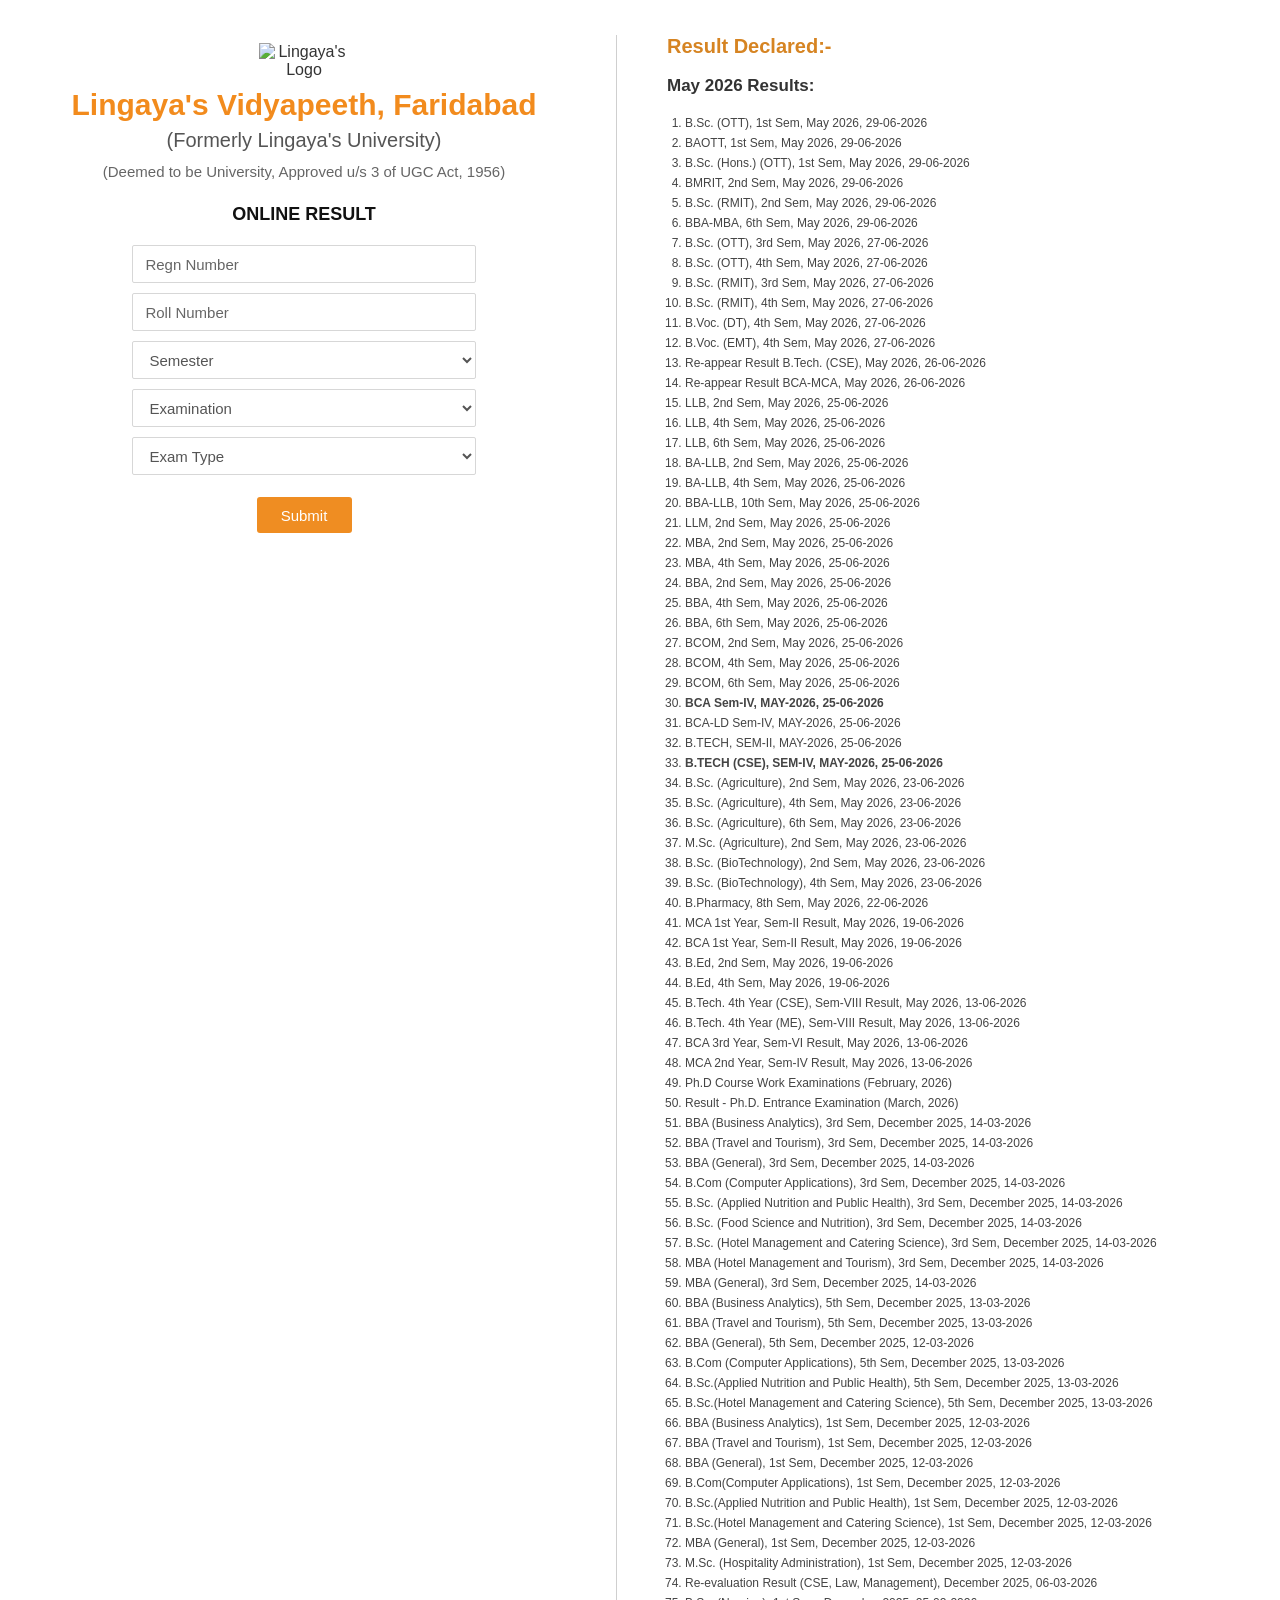
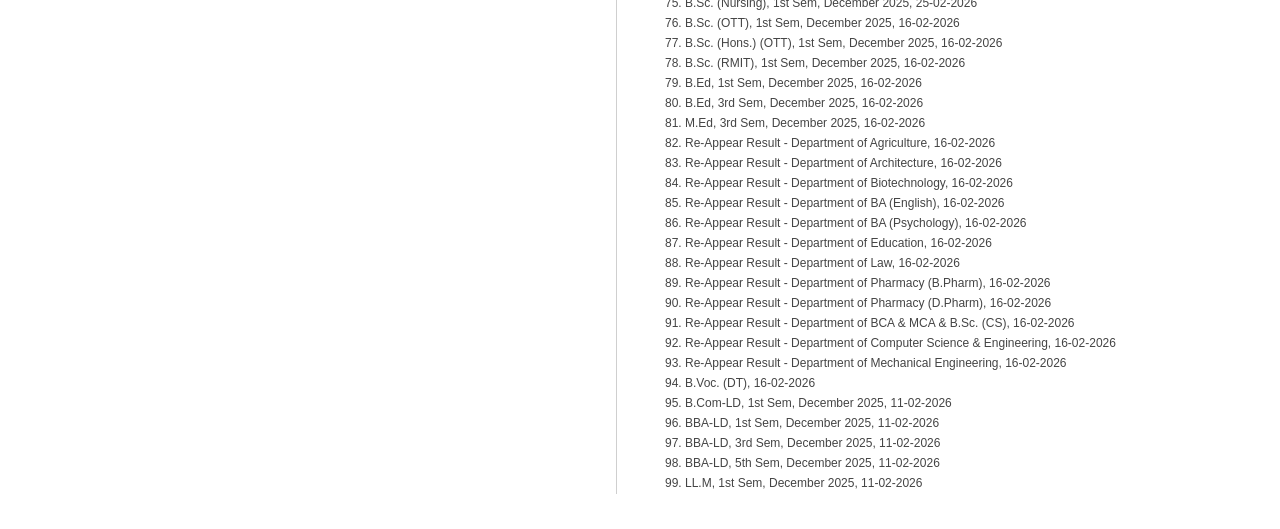
==== index.html @ 2012d6ee "Add files via upload" ====
<!DOCTYPE html>
<html lang="en">

<head>

    <meta charset="UTF-8">

    <meta name="viewport"
          content="width=device-width, initial-scale=1.0">

    <title>Lingaya's Vidyapeeth | Online Result</title>

    <link rel="stylesheet" href="style.css">

</head>

<body>

<div class="main-container">
    <div class="left-panel">

    <!-- ======================
         HEADER
    ======================= -->

    <header>

        <div class="logo-box">

            <img src="images/logo.jpeg.jpeg"
                 alt="Lingaya's Logo"
                 class="logo">

        </div>

        <h1>

            Lingaya's Vidyapeeth, Faridabad

        </h1>

        <h2>

            (Formerly Lingaya's University)

        </h2>

        <p>

            (Deemed to be University, Approved u/s 3 of UGC Act, 1956)

        </p>

    </header>

    <!-- ======================
         TITLE
    ======================= -->

    <section class="title-section">

        <h3>

            ONLINE RESULT

        </h3>

    </section>

    <!-- ======================
         FORM
    ======================= -->

    <section class="form-section">

        <form id="resultForm">

            <input

                type="text"

                id="regNo"

                placeholder="Regn Number"

                autocomplete="off"

                required

            >

            <input

                type="text"

                id="rollNo"

                placeholder="Roll Number"

                autocomplete="off"

                required

            >

            <select id="semester" required>

                <option value="" selected disabled>

                    Semester

                </option>

                <option>I</option>
                <option>II</option>
                <option>III</option>
                <option>IV</option>
                <option>V</option>
                <option>VI</option>
                <option>VII</option>
                <option>VIII</option>
                <option>IX</option>
                <option>X</option>

            </select>

            <select id="examination" required>

                <option value="" selected disabled>

                    Examination

                </option>

                <option>DECEMBER, 2024</option>
                <option>MAY, 2025</option>
                <option>DECEMBER, 2025</option>
                <option>FEBRUARY, 2026</option>
                <option>MAY, 2026</option>

            </select>

            <select id="examType" required>

                <option value="" selected disabled>

                    Exam Type

                </option>

                <option>Regular</option>

                <option>Re-appear</option>

            </select>

            <button type="submit">

                Submit

            </button>

        </form>

    </section>
    </div>
    <div class="right-panel">
    <!-- ======================
         RESULT DECLARED
    ======================= -->

    <section class="result-declared">

        <h4>

            Result Declared:-

        </h4>

        <h5>

            May 2026 Results:

        </h5>

        <ol>

            <li>B.Sc. (OTT), 1st Sem, May 2026, 29-06-2026</li>
            <li>BAOTT, 1st Sem, May 2026, 29-06-2026</li>
            <li>B.Sc. (Hons.) (OTT), 1st Sem, May 2026, 29-06-2026</li>
            <li>BMRIT, 2nd Sem, May 2026, 29-06-2026</li>
            <li>B.Sc. (RMIT), 2nd Sem, May 2026, 29-06-2026</li>
            <li>BBA-MBA, 6th Sem, May 2026, 29-06-2026</li>
            <li>B.Sc. (OTT), 3rd Sem, May 2026, 27-06-2026</li>
            <li>B.Sc. (OTT), 4th Sem, May 2026, 27-06-2026</li>
            <li>B.Sc. (RMIT), 3rd Sem, May 2026, 27-06-2026</li>
            <li>B.Sc. (RMIT), 4th Sem, May 2026, 27-06-2026</li>
            <li>B.Voc. (DT), 4th Sem, May 2026, 27-06-2026</li>
            <li>B.Voc. (EMT), 4th Sem, May 2026, 27-06-2026</li>
            <li>Re-appear Result B.Tech. (CSE), May 2026, 26-06-2026</li>
            <li>Re-appear Result BCA-MCA, May 2026, 26-06-2026</li>
            <li>LLB, 2nd Sem, May 2026, 25-06-2026</li>
            <li>LLB, 4th Sem, May 2026, 25-06-2026</li>
            <li>LLB, 6th Sem, May 2026, 25-06-2026</li>
            <li>BA-LLB, 2nd Sem, May 2026, 25-06-2026</li>
            <li>BA-LLB, 4th Sem, May 2026, 25-06-2026</li>
            <li>BBA-LLB, 10th Sem, May 2026, 25-06-2026</li>
            <li>LLM, 2nd Sem, May 2026, 25-06-2026</li>
            <li>MBA, 2nd Sem, May 2026, 25-06-2026</li>
            <li>MBA, 4th Sem, May 2026, 25-06-2026</li>
            <li>BBA, 2nd Sem, May 2026, 25-06-2026</li>
            <li>BBA, 4th Sem, May 2026, 25-06-2026</li>
            <li>BBA, 6th Sem, May 2026, 25-06-2026</li>
            <li>BCOM, 2nd Sem, May 2026, 25-06-2026</li>
            <li>BCOM, 4th Sem, May 2026, 25-06-2026</li>
            <li>BCOM, 6th Sem, May 2026, 25-06-2026</li>
            <li><strong>BCA Sem-IV, MAY-2026, 25-06-2026</strong></li>
            <li>BCA-LD Sem-IV, MAY-2026, 25-06-2026</li>
            <li>B.TECH, SEM-II, MAY-2026, 25-06-2026</li>
            <li><strong>B.TECH (CSE), SEM-IV, MAY-2026, 25-06-2026</strong></li>
            <li>B.Sc. (Agriculture), 2nd Sem, May 2026, 23-06-2026</li>
            <li>B.Sc. (Agriculture), 4th Sem, May 2026, 23-06-2026</li>
            <li>B.Sc. (Agriculture), 6th Sem, May 2026, 23-06-2026</li>
            <li>M.Sc. (Agriculture), 2nd Sem, May 2026, 23-06-2026</li>
            <li>B.Sc. (BioTechnology), 2nd Sem, May 2026, 23-06-2026</li>
            <li>B.Sc. (BioTechnology), 4th Sem, May 2026, 23-06-2026</li>
            <li>B.Pharmacy, 8th Sem, May 2026, 22-06-2026</li>
            <li>MCA 1st Year, Sem-II Result, May 2026, 19-06-2026</li>
            <li>BCA 1st Year, Sem-II Result, May 2026, 19-06-2026</li>
            <li>B.Ed, 2nd Sem, May 2026, 19-06-2026</li>
            <li>B.Ed, 4th Sem, May 2026, 19-06-2026</li>
            <li>B.Tech. 4th Year (CSE), Sem-VIII Result, May 2026, 13-06-2026</li>
            <li>B.Tech. 4th Year (ME), Sem-VIII Result, May 2026, 13-06-2026</li>
            <li>BCA 3rd Year, Sem-VI Result, May 2026, 13-06-2026</li>
            <li>MCA 2nd Year, Sem-IV Result, May 2026, 13-06-2026</li>
            <li>Ph.D Course Work Examinations (February, 2026)</li>
<li>Result - Ph.D. Entrance Examination (March, 2026)</li>
<li>BBA (Business Analytics), 3rd Sem, December 2025, 14-03-2026</li>
<li>BBA (Travel and Tourism), 3rd Sem, December 2025, 14-03-2026</li>
<li>BBA (General), 3rd Sem, December 2025, 14-03-2026</li>
<li>B.Com (Computer Applications), 3rd Sem, December 2025, 14-03-2026</li>
<li>B.Sc. (Applied Nutrition and Public Health), 3rd Sem, December 2025, 14-03-2026</li>
<li>B.Sc. (Food Science and Nutrition), 3rd Sem, December 2025, 14-03-2026</li>
<li>B.Sc. (Hotel Management and Catering Science), 3rd Sem, December 2025, 14-03-2026</li>
<li>MBA (Hotel Management and Tourism), 3rd Sem, December 2025, 14-03-2026</li>
<li>MBA (General), 3rd Sem, December 2025, 14-03-2026</li>
<li>BBA (Business Analytics), 5th Sem, December 2025, 13-03-2026</li>
<li>BBA (Travel and Tourism), 5th Sem, December 2025, 13-03-2026</li>
<li>BBA (General), 5th Sem, December 2025, 12-03-2026</li>
<li>B.Com (Computer Applications), 5th Sem, December 2025, 13-03-2026</li>
<li>B.Sc.(Applied Nutrition and Public Health), 5th Sem, December 2025, 13-03-2026</li>
<li>B.Sc.(Hotel Management and Catering Science), 5th Sem, December 2025, 13-03-2026</li>
<li>BBA (Business Analytics), 1st Sem, December 2025, 12-03-2026</li>
<li>BBA (Travel and Tourism), 1st Sem, December 2025, 12-03-2026</li>
<li>BBA (General), 1st Sem, December 2025, 12-03-2026</li>
<li>B.Com(Computer Applications), 1st Sem, December 2025, 12-03-2026</li>
<li>B.Sc.(Applied Nutrition and Public Health), 1st Sem, December 2025, 12-03-2026</li>
<li>B.Sc.(Hotel Management and Catering Science), 1st Sem, December 2025, 12-03-2026</li>
<li>MBA (General), 1st Sem, December 2025, 12-03-2026</li>
<li>M.Sc. (Hospitality Administration), 1st Sem, December 2025, 12-03-2026</li>
<li>Re-evaluation Result (CSE, Law, Management), December 2025, 06-03-2026</li>
<li>B.Sc. (Nursing), 1st Sem, December 2025, 25-02-2026</li>
<li>B.Sc. (OTT), 1st Sem, December 2025, 16-02-2026</li>
<li>B.Sc. (Hons.) (OTT), 1st Sem, December 2025, 16-02-2026</li>
<li>B.Sc. (RMIT), 1st Sem, December 2025, 16-02-2026</li>
<li>B.Ed, 1st Sem, December 2025, 16-02-2026</li>
<li>B.Ed, 3rd Sem, December 2025, 16-02-2026</li>
<li>M.Ed, 3rd Sem, December 2025, 16-02-2026</li>
<li>Re-Appear Result - Department of Agriculture, 16-02-2026</li>
<li>Re-Appear Result - Department of Architecture, 16-02-2026</li>
<li>Re-Appear Result - Department of Biotechnology, 16-02-2026</li>
<li>Re-Appear Result - Department of BA (English), 16-02-2026 </li>
<li>Re-Appear Result - Department of BA (Psychology), 16-02-2026 </li>
<li>Re-Appear Result - Department of Education, 16-02-2026 </li>
<li>Re-Appear Result - Department of Law, 16-02-2026</li>
<li>Re-Appear Result - Department of Pharmacy (B.Pharm), 16-02-2026 </li>
<li>Re-Appear Result - Department of Pharmacy (D.Pharm), 16-02-2026 </li>
<li>Re-Appear Result - Department of BCA &amp; MCA &amp; B.Sc. (CS), 16-02-2026 </li>
<li>Re-Appear Result - Department of Computer Science & Engineering, 16-02-2026 </li>
<li>Re-Appear Result - Department of Mechanical Engineering, 16-02-2026 </li>
<li>B.Voc. (DT), 16-02-2026</li>
<li>B.Com-LD, 1st Sem, December 2025, 11-02-2026</li>
<li>BBA-LD, 1st Sem, December 2025, 11-02-2026</li>
<li>BBA-LD, 3rd Sem, December 2025, 11-02-2026</li>
<li>BBA-LD, 5th Sem, December 2025, 11-02-2026</li>
<li>LL.M, 1st Sem, December 2025, 11-02-2026</li>
            
            </ol>

    </section>

</div>
</div>

<script src="script.js"></script>

</body>

</html>
---- style.css ----
/*==================================================
            LINGAYA RESULT PORTAL
                  STYLE.CSS
==================================================*/

/*--------------- RESET ----------------*/

*{
    margin:0;
    padding:0;
    box-sizing:border-box;
}

/*--------------- BODY ----------------*/

body{

    background:#ffffff;

    font-family:Arial, Helvetica, sans-serif;

    color:#333333;
}

/*--------------- MAIN CONTAINER ----------------*/

.main-container{

    width:100%;

    max-width:430px;

    margin:auto;

    padding:12px 18px 45px;

}

/*--------------- HEADER ----------------*/

header{

    text-align:center;

}

/*--------------- LOGO ----------------*/

.logo{

    width:90px;
    display:block;
    margin:auto;

    margin-top:8px;
    margin-bottom:8px;

    user-select:none;

}

/*--------------- UNIVERSITY NAME ----------------*/

header h1{

    color:#f28b1d;

    font-size:15px;

    font-weight:bold;

    margin-top:10px;

    line-height:32px;

}

header h2{

    color:#555;

    font-size:15px;

    font-weight:500;

    margin-top:8px;

}

header p{

    color:#666;

    font-size:15px;

    margin-top:8px;

    line-height:24px;

}

/*--------------- ONLINE RESULT ----------------*/

.title-section{

    text-align:center;

    margin-top:42px;

    margin-bottom:38px;

}

.title-section h3{

    font-size:18px;

    font-weight:600;

    color:#111;

}
/*--------------- FORM ----------------*/

.form-section{

    width:63%;
    margin: auto;

}

/*--------------- INPUTS ----------------*/

.form-section input,
.form-section select{

    width:100%;

    height:36px;

    border:1px solid #d9d9d9;

    background:#ffffff;

    outline:none;

    margin-bottom:10px;

    padding:0 10px;

    font-size:14px;

    color:#555555;

    border-radius:2px;

    transition:0.25s;

}

.form-section input::placeholder{

    color:#666666;

}

.form-section input:focus,
.form-section select:focus{

    border-color:#f28b1d;

}

/*--------------- SELECT ----------------*/

.form-section select{

    cursor:pointer;

    appearance:auto;

    -webkit-appearance:auto;

    -moz-appearance:auto;

}

/*--------------- BUTTON ----------------*/

.form-section button{

    width:95px;

    height:34px;

    display:block;

    margin:28px auto 45px;

    border:none;

    border-radius:6px;

    background:#f28b1d;

    color:#ffffff;

    font-size:15px;

    font-weight:500;

    cursor:pointer;

    transition:.3s;

}

.form-section button:hover{

    background:#de7b15;

}

/*--------------- RESULT DECLARED ----------------*/

.result-declared{

    width:100%;
    padding-left: 18px;
    font-family: Arial, Helvetica, sans-serif;


}

.result-declared h4{

    text-align:center;

    color:#d68422;

    font-size:24px;

    font-weight:bold;

    margin-bottom:28px;

}

.result-declared h5{

    text-align:center;

    font-size:21px;

    color:#333333;

    margin-bottom:20px;

}

.result-declared ol{

    margin-left:22px;

}

.result-declared li{

    font-size:12.5px;

    line-height:-10px;

    margin-bottom: -15px;

    white-space: nowrap;

    color:#444444;

}

/*--------------- MOBILE ----------------*/

@media screen and (max-width:480px){

.main-container{

padding:12px 16px 35px;

}

.logo{

width:135px;

}

header h1{

font-size:21px;

}

.title-section h3{

font-size:32px;

}

.form-section input,
.form-section select{

height:55px;

font-size:17px;

}

.form-section button{

width:135px;

height:56px;

font-size:20px;

}

.result-declared h4{

font-size:22px;

}

.result-declared h5{

font-size:19px;

}

.result-declared li{

font-size:16px;

line-height:30px;

}

}
/*=========================================
      DESKTOP LAYOUT
==========================================*/

@media screen and (min-width:991px){

    .main-container{
    
    max-width:1350px;

    width:100%;

    margin:0 auto;
    
    display:flex;
    
    justify-content:space-between;
    
    align-items:flex-start;
    
    padding:35px 40px;
    box-sizing: border-box;
    
    }
    
    /* LEFT SIDE */
    
    .left-panel{
    
    width:44%;
    
    }
    
    /* RIGHT SIDE */
    
    .right-panel{
    
    width:52%;
    
    padding-left:25px;
    
    border-left:1px solid #d8d8d8;
    
    }
    
    /* LOGO */
    
    .logo{
    
    width:90px;
    
    }
    
    /* HEADING */
    
    header h1{
    
    font-size:30px;
    
    }
    
    header h2{
    
    font-size:20px;
    
    }
    
    header p{
    
    font-size:15px;
    
    }
    
    /* TITLE */
    
    .title-section{
    
    margin-top:35px;
    
    margin-bottom:28px;
    
    }
    
    .title-section h3{
    
    font-size:34px;
    
    }
    
    /* FORM */
    
    .form-section input,
    
    .form-section select{
    
    height:46px;
    
    font-size:16px;
    
    margin-bottom:14px;
    
    }
    
    /* BUTTON */
    
    .form-section button{
    
    width:120px;
    
    height:45px;
    
    font-size:18px;
    
    margin-top:18px;
    
    }
    
    /* RESULT */
    
    .result-declared h4{
    
    text-align:left;
    
    font-size:22px;

    color: #d68422
    
    }
    
    .result-declared h5{
    
    text-align:left;
    
    font-size:18px;
    
    }
    
    .result-declared ol{
    
    margin-left:18px;
    
    }
    
    .result-declared li{
    
    font-size:15px;
    
    line-height:29px;
    
    }
    
    }
    /*=========================================
      FINAL HOMEPAGE POLISH
==========================================*/

/* Make form a little narrower */
.form-section{

    width:65%;

    margin:0 auto;

}

/* Input boxes */
.form-section input,
.form-section select{

    height:38px;

    font-size:15px;

    border:1px solid #d7d7d7;

    margin-bottom:10px;

    padding-left:12px;

}

/* Submit Button */

.form-section button{

    width:95px;

    height:36px;

    background:#ef8d22;

    font-size:15px;

    border-radius:3px;

    margin-top:12px;

    margin-bottom:20px;

}

/* Result Declared */

.result-declared{

    padding-left:25px;

}

.result-declared h4{

    color:#d68422;

    font-size:20px;

    margin-bottom:18px;

}

.result-declared h5{

    font-size:17px;

    margin-bottom:18px;

}

.result-declared li{

    font-size:12px;

    line-height:18px;

    margin-bottom: 2px;

}

/* Divider */

.right-panel{

    border-left:1px solid #cfcfcf;

}

/* Logo */

.logo{

    width:90px;

}

/* ONLINE RESULT */

.title-section{

    margin-top:20px;

    margin-bottom:20px;

}

.title-section h3{

    font-size:18px;

}
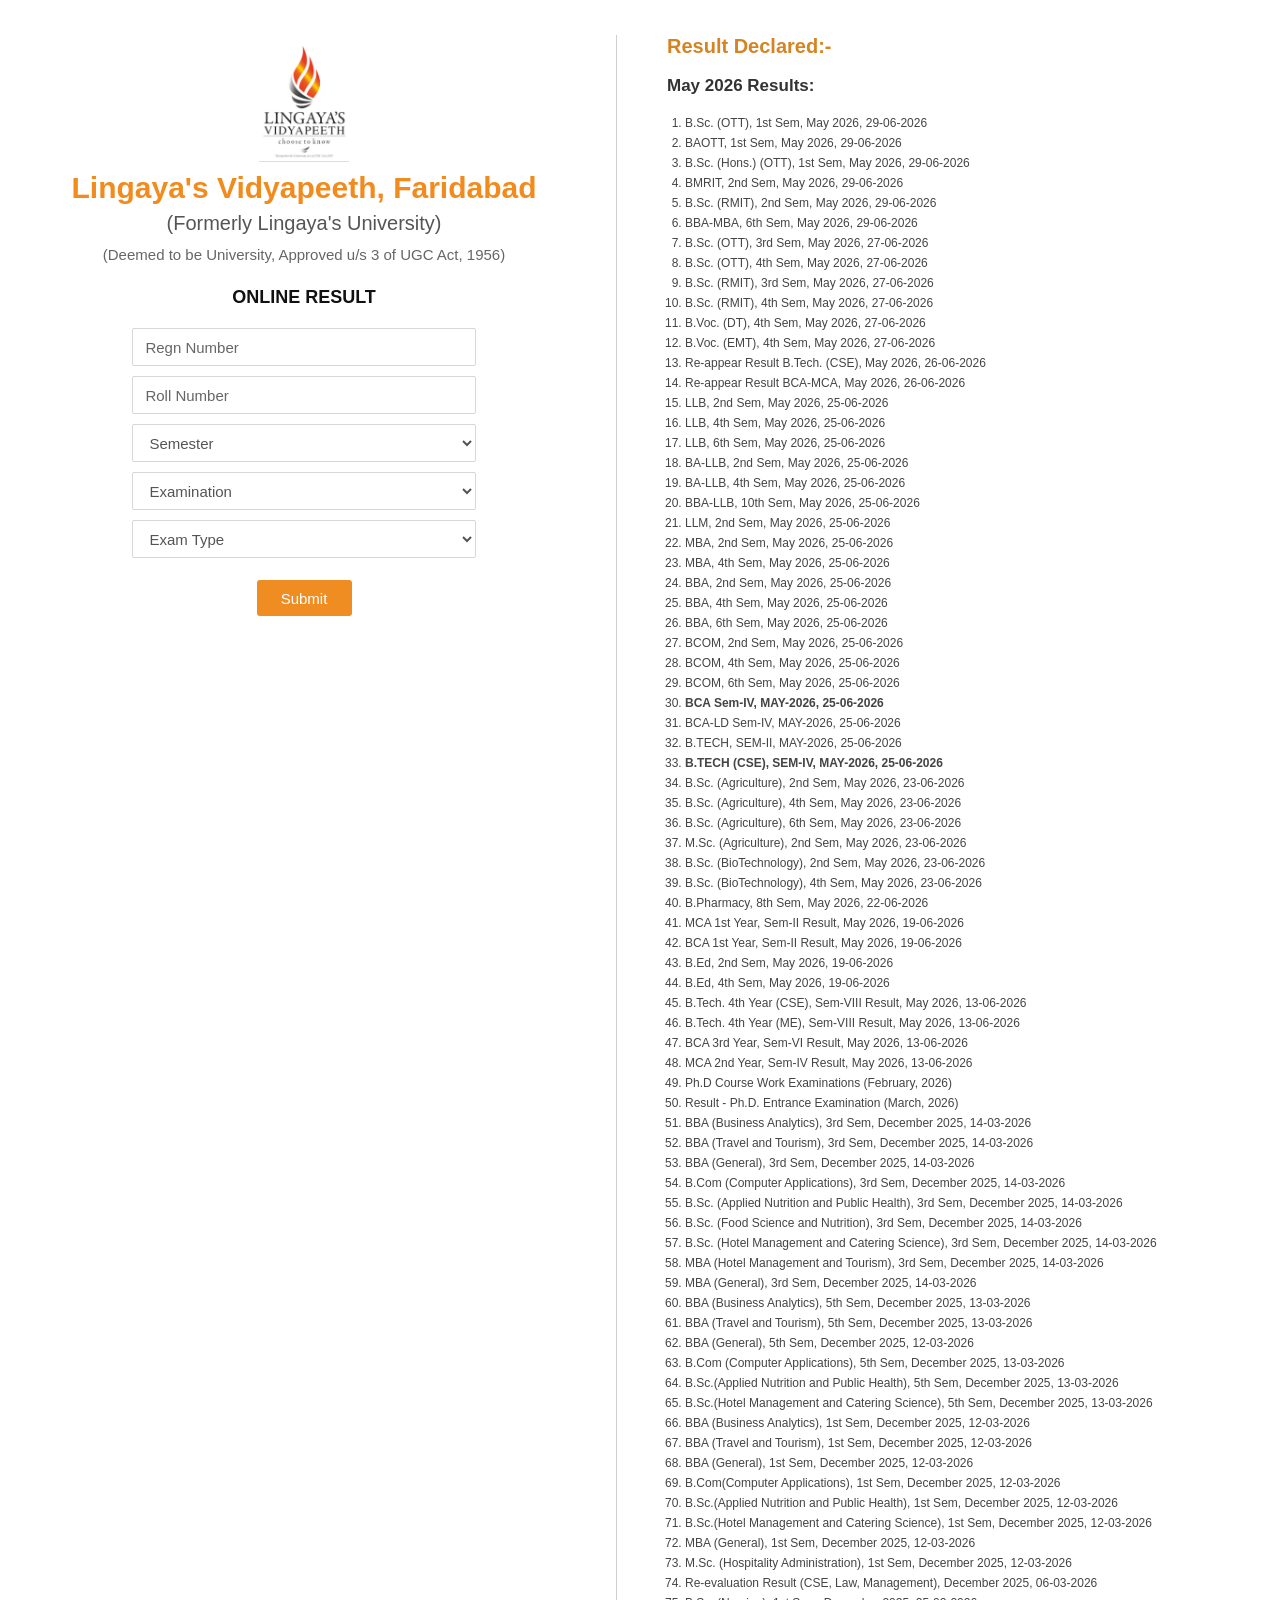
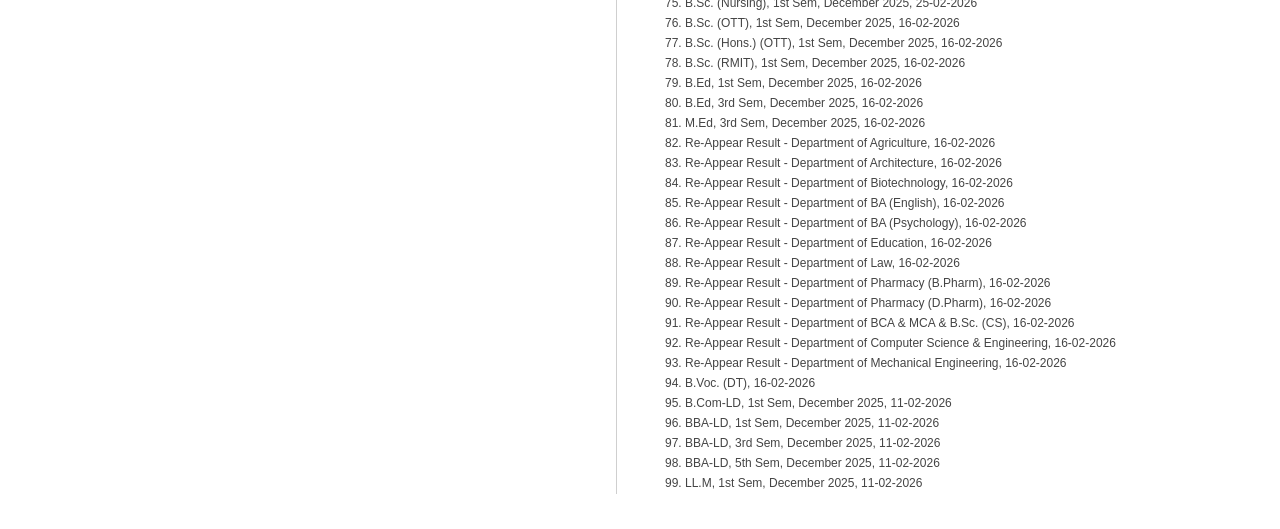
==== commit bba5fd07: "Fix logo path" ====
--- a/index.html
+++ b/index.html
@@ -27,7 +27,7 @@
 
         <div class="logo-box">
 
-            <img src="images/logo.jpeg.jpeg"
+            <img src="logo.jpeg.jpeg"
                  alt="Lingaya's Logo"
                  class="logo">
 
@@ -296,4 +296,4 @@
 
 </body>
 
-</html>+</html>
